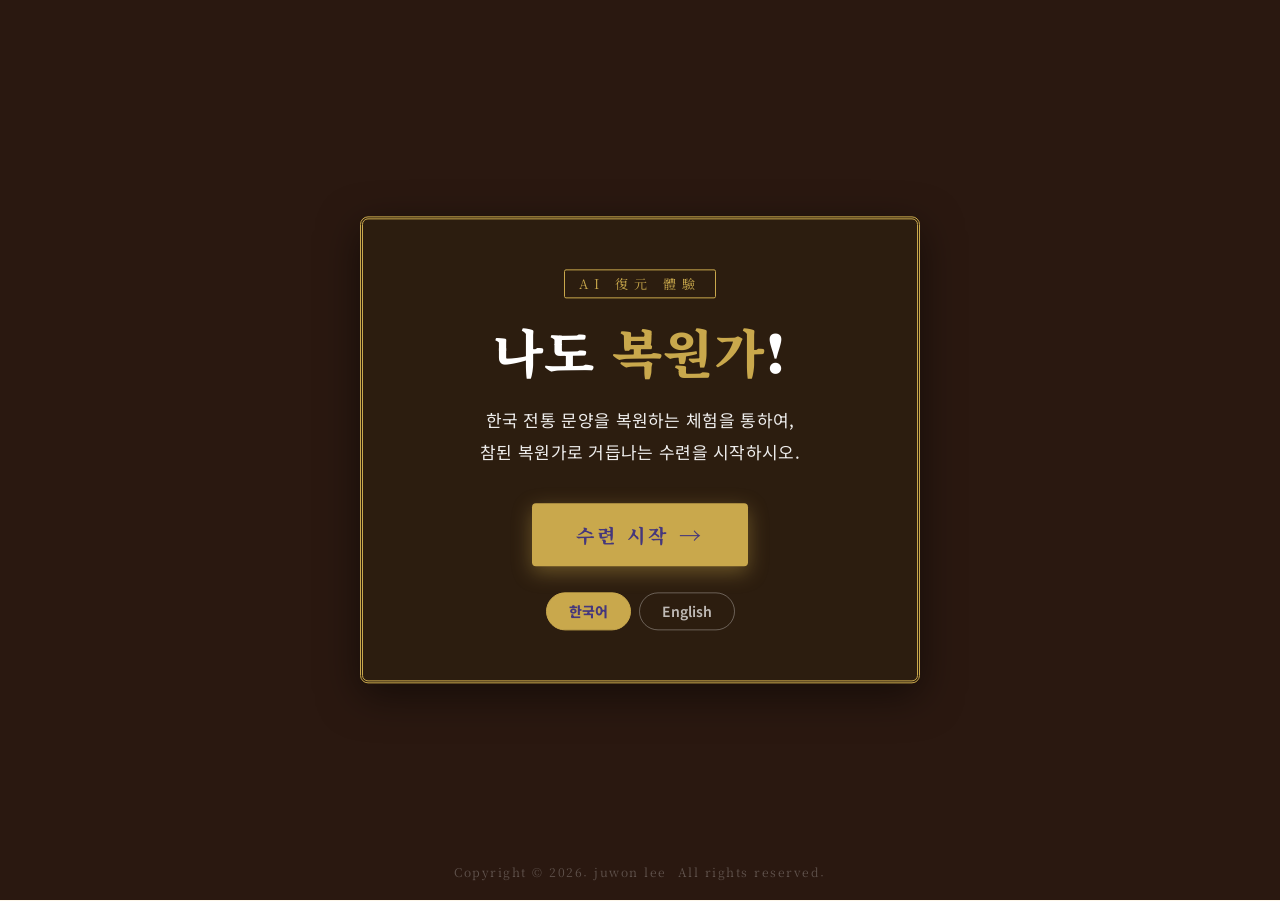
==== index.html @ 7be949ca "Optimize images and preload to fix slow photo loading/transitions - Downscale + pngquant all level P" ====
<!DOCTYPE html>
<html lang="ko">
<head>
<meta charset="UTF-8">
<meta name="viewport" content="width=device-width, initial-scale=1.0">
<title>나도 복원가 | 서울로봇인공지능과학관</title>
<link href="https://fonts.googleapis.com/css2?family=Noto+Sans+KR:wght@400;500;700;900&family=Noto+Serif+KR:wght@400;600;700;900&display=swap" rel="stylesheet">
<link rel="stylesheet" as="style" crossorigin href="https://cdn.jsdelivr.net/gh/orioncactus/pretendard@v1.3.9/dist/web/static/pretendard.min.css">
<!-- Google Analytics -->
<script async src="https://www.googletagmanager.com/gtag/js?id=G-874XZ78ZEV"></script>
<script>
  window.dataLayer = window.dataLayer || [];
  function gtag(){dataLayer.push(arguments);}
  gtag('js', new Date());
  gtag('config', 'G-874XZ78ZEV');
</script>

<link rel="stylesheet" href="style.css?v=20260607b">
</head>
<body>

<!-- ====== GAME START SCREEN ====== -->
<div id="game-start-screen" class="game-start-screen">
  <!-- 오프닝 영상 (배경) -->
  <video class="start-video" id="start-video" playsinline muted preload="auto">
    <source src="opening.mp4" type="video/mp4">
    <source src="opening.mov" type='video/quicktime'>
    <!-- 영상 재생이 불가능한 환경의 대체 화면 -->
    <div style="position:absolute;inset:0;background:linear-gradient(180deg,#2A1810,#3D2818);"></div>
  </video>

  <!-- 저작권 표시 -->
  <div style="position:absolute; bottom:20px; left:0; right:0;
              text-align:center; z-index:10;
              color:rgba(255,255,255,0.25);
              font-family:'Noto Serif KR', serif;
              font-size:12px; letter-spacing:1.5px;">
    Copyright &copy; 2026. juwon lee &nbsp;All rights reserved.
  </div>
  
  <!-- 가운데 콘텐츠 -->
  <div class="start-content">
    <!-- ─── 첫 진입 모드: "수련 시작" 화면 ─── -->
    <div class="start-mode-block" id="start-mode-block">
      <div class="start-badge" id="start-badge">AI 復元 體驗</div>
      <h1 class="start-title">
        <span id="start-title-text">나도 <span style="color:var(--gold)">복원가</span>!</span>
      </h1>
      <p class="start-desc" id="start-desc">
        한국 전통 문양을 복원하는 체험을 통하여,<br>
        참된 복원가로 거듭나는 수련을 시작하시오.
      </p>

      <button class="start-btn" id="start-btn" onclick="startGame()">
        <span id="start-btn-text">수련 시작</span>
        <span class="start-btn-arrow">&rarr;</span>
      </button>

      <div class="start-lang">
        <button class="start-lang-btn active" id="start-lang-ko" onclick="setStartLang('ko')">한국어</button>
        <button class="start-lang-btn" id="start-lang-en" onclick="setStartLang('en')">English</button>
      </div>
    </div>

    <!-- ─── 레벨 인트로 모드: "LEVEL X 설명" 화면 ─── -->
    <div class="intro-mode-block" id="intro-mode-block" style="display:none;">
      <div class="start-badge" id="intro-badge">LEVEL 1</div>
      <h1 class="start-title" id="intro-title-text">一段<br>
        <span style="font-size:28px;font-weight:600;letter-spacing:1px;">순서 패턴 익히기</span>
      </h1>
      <p class="start-desc" id="intro-desc-text">
        전통 문양이 반복되는 순서를 살피시오.<br>
        빈칸에 들어갈 문양을 맞추어보시오.
      </p>
    </div>
  </div>
</div>

<!-- ======= HEADER ======= -->
<header class="site-header">
  <div class="logo" style="cursor:pointer" onclick="location.reload()">
    <img class="museum-logo-img" src="seoulraim_logo.png" alt="서울로봇인공지능과학관">
    <span data-ko="서울로봇인공지능과학관" data-en="Seoul Robot &amp; AI Science Museum">서울로봇인공지능과학관</span>
  </div>
  <div class="lang-toggle">
    <button class="lang-btn active" onclick="setLang('ko')">한국어</button>
    <button class="lang-btn" onclick="setLang('en')">English</button>
  </div>
</header>

<!-- ======= MAIN ======= -->
<main class="main-content">

<!-- ===== LEVEL 1 ===== -->
<div class="section-card" id="level1-card">
  <div class="section-title-row">
    <div class="section-title">
      <span class="level-badge">LEVEL 1</span>
      <span data-ko="패턴 찾기" data-en="Find the Pattern">패턴 찾기</span>
    </div>
    <div class="score-display" id="score-1">1 / 5</div>
  </div>
  <p class="section-subtitle" data-ko="다음에 올 전통 문양이 무엇이오? 문양의 순서를 잘 살펴보시오." data-en="Guess the next traditional pattern. Look carefully at the order of the patterns!">
    다음에 올 전통 문양이 무엇이오? 문양의 순서를 잘 살펴보시오.
  </p>
  <div id="l1-quiz-container"></div>
  <div class="quiz-nav" id="l1-nav" style="display:none;"></div>
  <div class="feedback-bubble" id="l1-feedback"></div>
  <div style="text-align:center; position:sticky; bottom:0; background:white; z-index:50; padding:8px 0;">
    <button class="next-btn" id="l1-next-btn" onclick="nextL1Quiz()">
      <span data-ko="다음 문제로 가시오" data-en="Next Question">다음 문제로 가시오</span> &rarr;
    </button>
    <button class="next-btn green-btn" id="l1-finish-btn" style="display:none" onclick="finishLevel1()">
      <span data-ko="다음 미션으로 가시오" data-en="Next Mission">다음 미션으로 가시오</span> &rarr;
    </button>
  </div>
</div>
<!-- ===== LEVEL 1.5 — 띠 패턴 찾기 ===== -->
<div class="section-card hidden-section" id="band-card">
  <div class="section-title-row">
  <div class="section-title">
    <span class="level-badge">LEVEL 1</span>
    <span data-ko="패턴 찾기" data-en="Find the Pattern">패턴 찾기</span>
  </div>
  <div class="score-display" id="score-band">1 / 2</div>
</div>
  <p class="section-subtitle" style="margin-top:6px" data-ko="끊어진 띠의 빈칸에 들어갈 무늬를 고르시오." data-en="Choose the pattern that fits the missing space in the band!">
    끊어진 띠의 빈칸에 들어갈 무늬를 고르시오.
  </p>
  <div class="band-progress" id="band-progress">문제 1 / 2</div>
  <div class="band-question-area">
    <div class="band-question-row">
      <img class="band-half" id="band-left" src="" alt="">
      <div class="band-blank" id="band-blank">?</div>
      <img class="band-half" id="band-right" src="" alt="">
    </div>
  </div>
  <div class="band-options" id="band-options"></div>
  <div class="feedback-bubble" id="band-feedback"></div>
  <div style="text-align:center; position:sticky; bottom:0; background:white; z-index:50; padding:6px 0;">
    <button class="next-btn green-btn" id="band-finish-btn" style="display:none" onclick="finishBand()">
      <span data-ko="다음 미션으로" data-en="Next Mission">다음 미션으로</span> &rarr;
    </button>
  </div>
</div>
<!-- ===== LEVEL 2 ===== -->
<div class="section-card hidden-section" id="level2-card">
  <div class="section-title-row">
    <div class="section-title">
      <span class="level-badge">LEVEL 2</span>
      <span data-ko="대칭 활용" data-en="Use Symmetry">대칭 활용</span>
    </div>
    <div class="score-display" id="score-2">0 / 5</div>
  </div>
  <p class="section-subtitle" data-ko="왼쪽 문양을 살펴, 오른쪽에 들어갈 문양을 고르시오. 대칭을 이루도록 생각해보시오." data-en="Look at the left pattern and choose what comes on the right. Think about symmetry!">
    왼쪽 문양을 살펴, 오른쪽에 들어갈 문양을 고르시오. 대칭을 이루도록 생각해보시오.
  </p>
  <div id="l2-quiz-container"></div>
  <div class="quiz-nav" id="l2-nav" style="display:none;"></div>
  <div class="feedback-bubble" id="l2-feedback" style="margin-bottom:16px;"></div>
  <div style="text-align:center; position:sticky; bottom:0; background:white; z-index:50; padding:8px 0;">
    <button class="next-btn" id="l2-next-btn" onclick="nextL2Quiz()">
      <span data-ko="다음 문제" data-en="Next Question">다음 문제</span> &rarr;
    </button>
    <button class="next-btn green-btn" id="l2-finish-btn" style="display:none" onclick="finishLevel2()">
      <span data-ko="레벨 3으로 이동" data-en="Go to Level 3">레벨 3으로 이동</span> &rarr;
    </button>
  </div>
</div>

<!-- ===== LEVEL 3 ===== -->
<div class="section-card hidden-section" id="level3-card">
  <div class="section-title-row">
    <div class="section-title">
      <span class="level-badge">LEVEL 3</span>
      <span data-ko="색깔 추론" data-en="Color Reasoning">색깔 추론</span>
    </div>
    <div class="score-display" id="score-danch">1 / 3</div>
  </div>
  <p class="section-subtitle" style="margin-top:6px" data-ko="단청의 색 규칙을 헤아려, 빈 꽃잎에 들어갈 색을 고르시오. 별표(★) 꽃잎은 예시오." data-en="Find the color pattern and choose the right color for each empty petal. Petals marked with ★ are examples.">
    단청의 색 규칙을 헤아려, 빈 꽃잎에 들어갈 색을 고르시오. 별표(★) 꽃잎은 예시오.
  </p>
  <div class="dancheong-container" id="dancheong-area">
    <div class="danch-pattern-row" id="danch-legend"></div>
    <div class="dancheong-svg-wrapper">
      <svg id="dancheong-svg" viewBox="0 0 400 400" xmlns="http://www.w3.org/2000/svg"></svg>
    </div>

    <!-- 객관식 질문 영역 -->
    <p class="section-subtitle" id="danch-question-label" style="text-align:center;margin:14px 0 8px;font-weight:700;font-size:16px;">
      <span data-ko="1번 꽃잎에 들어갈 색은 무엇이오?" data-en="What color goes in petal 1?">1번 꽃잎에 들어갈 색은 무엇이오?</span>
    </p>

    <!-- 객관식 선택지 (삼태극과 동일한 스타일) -->
    <div class="taegeuk-color-options" id="danch-options"></div>

    <div class="feedback-bubble" id="danch-feedback" style="margin:10px 14px 0;"></div>
  </div>
  <div style="text-align:center">
    <button class="next-btn green-btn" id="l3-finish-btn" style="display:none" onclick="finishLevel3()">
     <span data-ko="완성! 다음 미션으로 이동" data-en="Done! Next Mission">완성! 다음 미션으로 이동</span> &rarr;
    </button>
  </div>
</div>
<!-- ===== LEVEL 4 — 삼태극 색 맞추기 ===== -->
<div class="section-card hidden-section" id="taegeuk-card">
  <div class="section-title-row">
    <div class="section-title">
      <span class="level-badge">LEVEL 3</span>
      <span data-ko="색깔 추론" data-en="Color Reasoning">색깔 추론</span>
    </div>
    <div class="score-display" id="score-taegeuk">1 / 3</div>
  </div>
  <p class="section-subtitle" style="margin-top:6px" data-ko="삼태극의 색을 순서대로 맞추시오." data-en="Guess the colors of the Sam-Taegeuk in order!">
    삼태극의 색을 순서대로 맞추시오.
  </p>
  <div class="dancheong-container">
    <div class="dancheong-svg-wrapper" style="position:relative;max-width:400px;margin:0 auto;">
     <img id="taegeuk-img" src="taegeuk/taegeuk_1.png" style="width:100%;display:block;">
     <!-- 번호 배지가 들어갈 자리 (JS가 동적으로 채움) -->
     <div id="taegeuk-num-badge"
          style="position:absolute;display:none;width:34px;height:34px;border-radius:8px;
                 background:#8B1A1A;color:white;font-size:20px;font-weight:900;
                 display:flex;align-items:center;justify-content:center;
                 font-family:'Noto Sans KR',sans-serif;
                 box-shadow:0 2px 8px rgba(0,0,0,0.3);
                 border:2.5px solid white;
                 transform:translate(-50%,-50%);
                 pointer-events:none;
                 z-index:5;">1</div>
    </div>
    <p class="section-subtitle" id="taegeuk-step-label" style="text-align:center;margin:14px 0 8px;font-weight:600">
      지금 칠하여야 할 색을 고르시오.
    </p>
    <div class="taegeuk-color-options" id="taegeuk-options"></div>
  </div>
  <div class="feedback-bubble" id="taegeuk-feedback" style="margin:10px 14px 0;"></div>
  <div style="text-align:center">
    <button class="next-btn green-btn" id="taegeuk-finish-btn" style="display:none" onclick="finishTaegeuk()">
      <span data-ko="완성! 다음으로 이동" data-en="Done! Next">완성! 다음으로 이동</span> &rarr;
    </button>
  </div>
</div>
<!-- ===== LEVEL 5 — 민화 벽지 패턴 찾기 ===== -->
<div class="section-card hidden-section" id="level5-card">
  <div class="section-title-row">
    <div class="section-title">
      <span class="level-badge">LEVEL 3</span>
      <span data-ko="색깔 추론" data-en="Color Reasoning">색깔 추론</span>
    </div>
    <div class="score-display" id="score-l5">1 / 3</div>
  </div>
  <p class="section-subtitle" style="margin-top:6px" data-ko="네모 안에 들어갈 알맞은 문양을 고르시오." data-en="Choose the right pattern for the empty square.">
    네모 안에 들어갈 알맞은 문양을 고르시오.
  </p>
  <p class="section-subtitle" id="l5-progress" style="text-align:center;font-weight:700;margin-bottom:8px;"></p>

  <div style="position:relative; max-width:560px; margin:0 auto;">
    <img id="l5-wallpaper" src="minhwa/wallpaper.png" style="width:100%;display:block;border-radius:12px;transition:opacity 0.3s ease;">
    <!-- 번호 배지가 JS로 들어감 -->
    <div id="l5-num-badges" style="position:absolute; top:0; left:0; width:100%; height:100%; pointer-events:none;"></div>
  </div>

  <p class="section-subtitle" id="l5-question-label" style="text-align:center;margin:14px 0 8px;font-weight:700;font-size:16px;"></p>

  <div class="taegeuk-color-options" id="l5-options" style="display:flex;justify-content:center;gap:12px;flex-wrap:wrap;"></div>

  <div class="feedback-bubble" id="l5-feedback" style="margin:10px 14px 0;"></div>

  <div style="text-align:center; position:sticky; bottom:0; background:white; z-index:50; padding:6px 0;">
    <button class="next-btn green-btn" id="l5-finish-btn" style="display:none" onclick="finishLevel5()">
      <span data-ko="완성! 결과 확인하기" data-en="Done! See Result">완성! 결과 확인하기</span> &rarr;
    </button>
  </div>
</div>

<!-- ===== 최종 점수 로딩 오버레이 ===== -->
<div class="score-loading-overlay" id="score-loading-overlay">
  <img class="score-loading-image" id="score-loading-img" src="loading/loading_1.png" alt="loading">
  <div class="score-loading-text">
    <span data-ko="그대의 복원 점수를 헤아리고 있사오니,<br>잠시만 기다려주시오..." 
          data-en="Thy restoration score is being tallied,<br>pray wait a moment...">
      그대의 복원 점수를 헤아리고 있사오니,<br>잠시만 기다려주시오...
    </span>
  </div>
</div>

<!-- ===== CELEBRATION ===== -->
<div class="section-card hidden-section" id="celebration-card">
  <div class="scroll-wrapper">
    <!-- 축하 파티클 영역 -->
    <div class="confetti-area" id="confetti-area"></div>
    <!-- 두루마리 SVG -->
    <svg class="hanji-scroll" viewBox="0 0 400 600" xmlns="http://www.w3.org/2000/svg" preserveAspectRatio="xMidYMid meet">
      <!-- 상단 봉(롤) -->
      <ellipse cx="200" cy="30" rx="180" ry="14" fill="#E8DCC0" stroke="#8B6F47" stroke-width="1.5"/>
      <rect x="20" y="28" width="360" height="14" fill="#F5EDD8" stroke="#8B6F47" stroke-width="1"/>
      <ellipse cx="20" cy="35" rx="8" ry="14" fill="#A0826D" stroke="#5C3D1C" stroke-width="1.5"/>
      <ellipse cx="380" cy="35" rx="8" ry="14" fill="#A0826D" stroke="#5C3D1C" stroke-width="1.5"/>

      <!-- 본문 한지 -->
      <rect x="40" y="42" width="320" height="516" fill="#FBF6E9" stroke="#C9B591" stroke-width="1"/>
      <!-- 좌우 띠지 -->
      <rect x="40" y="42" width="20" height="516" fill="#D4B886" opacity="0.6"/>
      <rect x="340" y="42" width="20" height="516" fill="#D4B886" opacity="0.6"/>

      <!-- 하단 봉(롤) -->
      <rect x="20" y="558" width="360" height="14" fill="#F5EDD8" stroke="#8B6F47" stroke-width="1"/>
      <ellipse cx="200" cy="572" rx="180" ry="14" fill="#E8DCC0" stroke="#8B6F47" stroke-width="1.5"/>
      <ellipse cx="20" cy="565" rx="8" ry="14" fill="#A0826D" stroke="#5C3D1C" stroke-width="1.5"/>
      <ellipse cx="380" cy="565" rx="8" ry="14" fill="#A0826D" stroke="#5C3D1C" stroke-width="1.5"/>
    </svg>

    <!-- 두루마리 위에 얹는 텍스트 -->
    <div class="scroll-text" id="scroll-text">
      <div class="brush-title" id="celeb-title">復 元 完 了</div>
      <div class="brush-divider">⁕</div>
      <div class="brush-rank" id="celeb-rank">복원 명장</div>
      <div class="brush-score" id="celeb-score">점수: 0 / 0</div>
      <div class="brush-message" id="celeb-message">메시지</div>
      <div class="brush-footer">— 서울로봇인공지능과학관 —</div>
    </div>
  </div>
</div>

</main>

<script src="script.js?v=20260610b"></script>
</body>
</html>
---- style.css ----
:root {
  --primary: #614c99;
  --primary-light: #6650be;
  --primary-dark: #45377c;
  --gold: #C9A84C;
  --gold-light: #F0D080;
  --gold-dark: #8B6914;
  --teal: #1A5C6B;
  --teal-light: #2A8FA6;
  --bg-warm: #FDF6E9;
  --bg-paper: #F5EDD8;
  --text-dark: #2C1810;
  --text-medium: #5C3D2E;
  --text-light: #9B7B6A;
  --border-warm: #D4B896;
  --success: #2E6B30;
  --blue-danch: #2B4A8C;
  --red-danch: #B83232;
  --green-danch: #2A6B3A;
  --yellow-danch: #C9960A;
  --white-danch: #F5F0E0;
}
* { margin:0; padding:0; box-sizing:border-box; }
body {
  font-family:'Noto Sans KR', sans-serif;
  background:var(--bg-warm);
  color:var(--text-dark);
  min-height:100vh;
  overflow-x:hidden;
}

/* ─── SITE HEADER ─── */
.site-header {
  background:var(--primary-dark);
  color:white;
  padding:12px 28px;
  display:flex;
  align-items:center;
  justify-content:space-between;
  position:sticky;
  top:0;
  z-index:200;
  border-bottom:3px solid var(--gold);
}
.site-header .logo {
  font-family:'Pretendard', 'Noto Sans KR', sans-serif;
  font-size:18px;
  font-weight:700;
  display:flex;
  align-items:center;
  gap:12px;
  letter-spacing:-0.3px;
}
.museum-logo-img {
  height:74px;
  width:auto;
  flex-shrink:0;
  display:block;
  object-fit:contain;
}
.lang-toggle { display:flex; gap:6px; }
.lang-btn {
  background:transparent;
  border:1.5px solid rgba(255,255,255,0.35);
  color:white;
  padding:5px 16px;
  border-radius:20px;
  font-size:16px;
  cursor:pointer;
  font-family:'Noto Sans KR',sans-serif;
  transition:all .2s;
}
.lang-btn.active {
  background:var(--gold);
  border-color:var(--gold);
  color:var(--primary-dark);
  font-weight:700;
}




/* ─── MAIN ─── */
.main-content {
  max-width:1180px;
  margin:0 auto;
  padding:0 20px 80px;
}

/* ─── SECTION CARD ─── */
.section-card {
  background:white;
  border-radius:20px;
  border:1.5px solid var(--border-warm);
  padding:32px 36px;
  margin-bottom:24px;
  position:relative;
  overflow:hidden;
}
.section-card::before {
  content:'';
  position:absolute;
  top:0; left:0; right:0;
  height:4px;
  background:linear-gradient(90deg, var(--primary), var(--gold), var(--teal));
}
.hidden-section { display:none !important; }

.section-title-row {
  display:flex;
  align-items:center;
  gap:12px;
  margin-bottom:6px;
  flex-wrap:wrap;
}
.section-title {
  font-family:'Noto Serif KR',serif;
  font-size:24px;
  font-weight:700;
  color:var(--primary-dark);
  display:flex;
  align-items:center;
  gap:10px;
}
.level-badge {
  background:var(--primary);
  color:white;
  font-size:13px;
  font-weight:700;
  padding:3px 10px;
  border-radius:10px;
  letter-spacing:1px;
  font-family:'Noto Sans KR',sans-serif;
}
.section-subtitle {
  font-size:16px;
  color:var(--text-light);
  margin-bottom:22px;
  line-height:1.7;
}
.score-display {
  font-size:16px;
  font-weight:700;
  color:var(--gold-dark);
  background:rgba(201,168,76,.1);
  border:1px solid rgba(201,168,76,.3);
  border-radius:20px;
  padding:5px 14px;
  margin-left:auto;
}

/* ─── PATTERN QUIZ (LEVEL 1) ─── */
.pattern-display {
  background:var(--bg-paper);
  border-radius:14px;
  border:1.5px solid var(--border-warm);
  padding:22px;
  text-align:center;
  margin-bottom:22px;
}
.pattern-sequence {
  display:flex;
  align-items:center;
  justify-content:center;
  gap:10px;
  flex-wrap:wrap;
  margin-bottom:10px;
}
.pattern-item {
  display:flex;
  flex-direction:column;
  align-items:center;
  gap:6px;
}
.pattern-cell {
  width:90px; height:90px;
  border-radius:12px;
  background:white;
  border:1.5px solid var(--border-warm);
  display:flex;
  align-items:center;
  justify-content:center;
  box-shadow:0 2px 8px rgba(0,0,0,.05);
}
.pattern-cell svg { width:84px; height:84px; }
.pattern-name {
  font-size:14px;
  color:var(--text-light);
  font-weight:600;
  letter-spacing:.3px;
}
.pattern-arrow {
  font-size:21px;
  color:var(--gold-dark);
  font-weight:700;
  margin-top:-6px;
}
.pattern-question {
  width:90px; height:90px;
  border-radius:12px;
  background:var(--primary);
  border:2.5px dashed var(--gold);
  display:flex;
  align-items:center;
  justify-content:center;
  animation:pulse-border 2s infinite;
}
.pattern-question svg { opacity:.5; width:36px; height:36px; }
@keyframes pulse-border {
  0%,100% { box-shadow:0 0 0 0 rgba(201,168,76,.4); }
  50% { box-shadow:0 0 0 6px rgba(201,168,76,0); }
}

/* ─── QUIZ OPTIONS ─── */
.quiz-options {
  display:grid;
  grid-template-columns:1fr 1fr;
  gap:10px;
  margin-bottom:0;
  position: relative;
  z-index: 10;
}
.quiz-option {
  background:var(--bg-paper);
  border:2px solid var(--border-warm);
  border-radius:14px;
  padding:14px 16px;
  cursor:pointer;
  position: relative;
  z-index: 10;
  transition:all .18s;
  display:flex;
  align-items:center;
  gap:12px;
  font-size:17px;
  font-weight:600;
  color:var(--text-dark);
  text-align:left;
}
.quiz-option:hover {
  border-color:var(--primary);
  background:rgba(139,26,26,.04);
  transform:translateY(-1px);
}
.quiz-option.correct {
  border-color:var(--success);
  background:rgba(46,107,48,.08);
  color:var(--success);
  pointer-events:none;
}
.quiz-option.wrong {
  border-color:#c0392b;
  background:rgba(192,57,43,.06);
  color:#c0392b;
  pointer-events:none;
}
.quiz-option .opt-cell {
  width:48px; height:48px;
  border-radius:10px;
  background:white;
  border:1.5px solid var(--border-warm);
  display:flex; align-items:center; justify-content:center;
  flex-shrink:0;
}
.quiz-option .opt-cell svg { width:34px; height:34px; }
.opt-letter {
  width:26px; height:26px;
  border-radius:50%;
  background:var(--primary);
  color:white;
  font-size:15px;
  font-weight:700;
  display:flex; align-items:center; justify-content:center;
  flex-shrink:0;
}

/* 미션 카드를 같은 위치에서 교체 */
html { scroll-behavior:auto; }

/* ─── FEEDBACK ─── */
.feedback-bubble {
  display:none;
  border-radius:12px;
  padding:12px 16px;
  font-size:16px;
  font-weight:500;
  margin-top:4px;
  line-height:1.65;
}
.feedback-bubble.show { display:block; }
.feedback-bubble.correct {
  background:rgba(46,107,48,.09);
  color:var(--success);
  border:1.5px solid rgba(46,107,48,.25);
}
.feedback-bubble.wrong {
  background:rgba(192,57,43,.07);
  color:#a93226;
  border:1.5px solid rgba(192,57,43,.2);
}

/* ─── QUIZ NAV DOTS ─── */
.quiz-nav {
  display:flex;
  align-items:center;
  justify-content:center;
  gap:10px;
  margin-top:10px;
}
.quiz-dot {
  width:9px; height:9px;
  border-radius:50%;
  background:var(--border-warm);
  transition:all .3s;
}
.quiz-dot.active { background:var(--primary); transform:scale(1.35); }
.quiz-dot.done { background:var(--gold); }

/* ─── BUTTONS ─── */
.next-btn {
  display:none;
  background:var(--primary);
  color:white;
  border:none;
  padding:11px 30px;
  border-radius:22px;
  font-size:17px;
  font-weight:700;
  cursor:pointer;
  margin:14px auto 0;
  transition:all .2s;
  font-family:'Noto Sans KR',sans-serif;
  align-items:center;
  gap:6px;
}
.next-btn.show { display:flex; }
.next-btn:hover { background:var(--primary-light); transform:translateY(-1px); }
.next-btn.green-btn { background:var(--success); }
.next-btn.green-btn:hover { background:#3a8040; }

/* ─── LEVEL 2 SYMMETRY ─── */
.sym-cell {
  width:100%;
  aspect-ratio:1;
  border-radius:6px;
  display:flex;
  align-items:center;
  justify-content:center;
  background:white;
  border:1.5px solid var(--primary-dark);
  position:relative;
}
.sym-cell svg { width:80%; height:80%; }
.sym-cell img { width:200%; height:200%; object-fit:contain; display:block; margin:auto; }
.sym-cell.mystery {
  background:var(--primary);
  border:2px dashed var(--gold);
  animation:pulse-border 2s infinite;
  cursor:pointer;
}
.sym-cell.mystery .q-mark {
  font-size:21px;
  color:white;
  font-weight:900;
  font-family:'Pretendard','Noto Sans KR',sans-serif;
}
.sym-cell.mystery.active-target {
  background:var(--gold-dark);
  border-color:var(--primary);
  box-shadow:0 0 0 3px rgba(139,26,26,.3);
}
.sym-cell.mystery .blank-num {
  position:absolute;
  top:-1px; right:-1px;
  background:var(--gold);
  color:var(--primary-dark);
  width:14px; height:14px;
  border-radius:50%;
  font-size:12px;
  font-weight:900;
  display:flex; align-items:center; justify-content:center;
  font-family:'Pretendard','Noto Sans KR',sans-serif;
}
.sym-cell.filled-correct {
  background:rgba(46,107,48,.12);
  border-color:var(--success);
}
.sym-cell.filled-correct svg { opacity:1; }

/* ─── LEVEL 3 DANCHEONG ─── */
.dancheong-container {
  background:var(--bg-paper);
  border-radius:14px;
  border:1.5px solid var(--border-warm);
  padding:24px;
  margin-bottom:20px;
}
.danch-pattern-row {
  display:flex;
  align-items:center;
  justify-content:center;
  gap:10px;
  margin-bottom:20px;
  flex-wrap:wrap;
}
.danch-pattern-item {
  display:flex;
  flex-direction:column;
  align-items:center;
  gap:6px;
}
.danch-pattern-swatch {
  width:40px; height:40px;
  border-radius:50%;
  border:2px solid rgba(0,0,0,.12);
}
.danch-pattern-label {
  font-size:14px;
  color:var(--text-medium);
  font-weight:600;
}
.danch-arrow {
  font-size:19px;
  color:var(--gold-dark);
  font-weight:700;
  margin-top:-8px;
}
.dancheong-svg-wrapper {
  display:flex;
  justify-content:center;
  margin-bottom:18px;
}
#dancheong-svg g {
  pointer-events: none;
}
#dancheong-svg g[onclick] {
  pointer-events: auto !important;
  cursor: pointer;
}
.dancheong-svg-wrapper svg {
  max-width:300px;
  width:100%;
}

/* ─── CELEBRATION ─── */
.confetti-area {
  position:absolute;
  top:0; left:0; right:0; bottom:0;
  pointer-events:none;
  overflow:visible;
  z-index:10;
}
.confetti-piece {
  position: absolute;
  width: 10px;
  height: 10px;
  opacity: 0;
  transform: translate(-50%, -50%);
}
.confetti-piece.burst {
  animation: confettiBurst 1.6s cubic-bezier(.18,.7,.3,1) forwards;
}
@keyframes confettiBurst {
  0%   { opacity: 0; transform: translate(-50%, -50%) scale(0.3) rotate(0deg); }
  15%  { opacity: 1; }
  100% {
    opacity: 0;
    transform:
      translate(calc(-50% + var(--dx)), calc(-50% + var(--dy)))
      scale(1) rotate(var(--rot));
  }
}

/* ─── LEVEL 4 — 삼태극 ─── */
#taegeuk-svg { max-width:400px; width:100%; }

.taegeuk-color-options {
  display:flex;
  gap:14px;
  justify-content:center;
  margin:14px 0 20px;
  flex-wrap:wrap;
}
.taegeuk-color-btn {
  width:56px; height:56px;
  border-radius:50%;
  border:2px solid rgba(0,0,0,.15);
  cursor:pointer;
  transition:all .2s;
}
.taegeuk-color-btn:hover { transform:scale(1.15); }
.taegeuk-color-btn.wrong {
  border-color:#c0392b;
  animation:shake .4s;
}

/* ─── 반응형 (태블릿: 768px ~ 1024px) ─── */
@media (min-width:768px) and (max-width:1024px) {
  .main-content { max-width:100%; padding:0 24px 60px; }
  .section-card { padding:28px 28px; }
  .sumaknew-workspace { grid-template-columns:1fr 1fr 1fr; gap:10px; }
  .hero { padding:40px 20px 24px; }
  .hero h1 { font-size:clamp(24px,4vw,38px); }
  .hero-desc { font-size:16px; }
  .progress-section { max-width:100%; padding:0 20px; }
  .section-title { font-size:20px; }
  .quiz-options { grid-template-columns:1fr 1fr; gap:10px; }
  .quiz-option { font-size:15px; padding:12px 14px; }
  .pattern-cell { width:76px; height:76px; }
  .pattern-cell svg { width:64px; height:64px; }
  .dancheong-svg-wrapper svg { max-width:260px; }
  .site-header { padding:10px 20px; }
  .site-header .logo { font-size:16px; gap:10px; }
  .museum-logo-img { height:57px; }
  .lang-btn { padding:5px 13px; font-size:14px; }
  .next-btn { font-size:15px; padding:10px 24px; }
}

/* ─── 반응형 (모바일: ~767px) ─── */
@media (max-width:767px) {
  .main-content { padding:0 14px 50px; }
  .section-card { padding:20px 18px; border-radius:14px; }
  .quiz-options { grid-template-columns:1fr; }
  .section-title { font-size:18px; }
  .section-subtitle { font-size:14px; }
  .quiz-option { font-size:15px; padding:12px 14px; }
  .quiz-option .opt-cell { width:40px; height:40px; }
  .pattern-cell { width:52px; height:52px; }
  .pattern-cell svg { width:34px; height:34px; }
  .dancheong-svg-wrapper svg { max-width:100%; }
  .site-header { padding:10px 16px; }
  .site-header .logo { font-size:14px; gap:8px; }
  .museum-logo-img { height:44px; }
  .lang-btn { padding:4px 11px; font-size:13px; }
  .next-btn { font-size:14px; padding:9px 20px; }
  .section-card::before { height:3px; }
}

/* ─── LEVEL 1.5 — 띠 패턴 ─── */
.band-progress {
  text-align:center;
  font-size:15px;
  font-weight:600;
  color:var(--text-medium);
  margin-bottom:14px;
}
.band-question-area {
  background:white;
  border:1.5px solid var(--border-warm);
  border-radius:12px;
  padding:20px;
  margin-bottom:20px;
  overflow:hidden;
}
.band-question-row {
  display:flex;
  align-items:center;
  justify-content:center;
  gap:0;
  width:100%;
}
.band-half {
  height:80px;
  width:auto;
  max-width:42%;
  object-fit:cover;
}
.band-blank {
  width:120px;
  height:80px;
  border:2.5px dashed var(--primary);
  border-radius:6px;
  display:flex;
  align-items:center;
  justify-content:center;
  font-size:32px;
  font-weight:900;
  color:var(--primary);
  background:rgba(139,26,26,.04);
  flex-shrink:0;
}
.band-options {
  display:grid;
  grid-template-columns:repeat(5, 1fr);
  gap:10px;
  margin-bottom:18px;
  position: relative;
  z-index: 10;
}
.band-option {
  background:white;
  border:2px solid var(--border-warm);
  border-radius:10px;
  padding:10px;
  cursor:pointer;
  transition:all .2s;
  position:relative;
  z-index: 1;
  -webkit-tap-highlight-color: rgba(0,0,0,0.1);
  touch-action: manipulation;
  user-select: none;
}
.band-option:hover {
  border-color:var(--primary);
  transform:translateY(-2px);
}
.band-option img {
  width:100%;
  height:60px;
  object-fit:cover;
  display:block;
  border-radius:4px;
  pointer-events: none;
}
.band-option-num {
  position:absolute;
  top:4px; left:6px;
  font-size:13px;
  font-weight:700;
  color:var(--text-medium);
  pointer-events: none;
}
.band-option.correct {
  border-color:var(--success);
  background:rgba(46,107,48,.08);
  pointer-events:none;
}
.band-option.wrong {
  border-color:#c0392b;
  animation:shake .4s;
}
@media (max-width:767px) {
  .band-options { grid-template-columns:repeat(2, 1fr); gap:14px; }
  .band-option { padding:14px; min-height: 90px; }
  .band-blank { width:80px; height:60px; font-size:24px; }
  .band-half { height:60px; }
}


/* ─── 800×1340 세로 태블릿 고정 최적화 ─── */
html, body {
  height: 100vh;
  overflow: hidden;
}

/* 헤더 */
.site-header {
  padding: 10px 24px !important;
}
.museum-logo-img { height: 70px !important; }

/* 메인 영역 - 헤더 제외 전체 높이 사용 */
.main-content {
  padding: 14px 16px !important;
  max-width: 100% !important;
  height: calc(100vh - 92px);
  overflow: hidden;
}

/* ─── 카드 공통 ─── */
.section-card {
  padding: 18px 22px !important;
  margin-bottom: 0 !important;
  height: 100%;
  overflow: hidden;
  flex-direction: column;
  justify-content: flex-start !important;
  position: relative;
}
.section-card:not(.hidden-section) {
  display: flex;
}
.section-card > .score-display {
  position: absolute;
  top: 18px;
  right: 22px;
}
.section-title { font-size: 22px !important; }
.section-subtitle {
  font-size: 14px !important;
  margin-bottom: 12px !important;
  line-height: 1.5 !important;
}
.level-badge { font-size: 12px !important; padding: 3px 10px !important; }
.score-display { font-size: 14px !important; padding: 4px 12px !important; }

/* ─── LEVEL 1: 순서 패턴 ─── */
#level1-card {
  justify-content: flex-start !important;
  overflow-y: auto !important;
}
.pattern-sequence-wrapper, #l1-quiz-area {
  flex-shrink: 0;
}
.pattern-sequence {
  gap: 10px !important;
  padding: 20px !important;
}
.pattern-cell, .pattern-question {
  width: 78px !important;
  height: 78px !important;
}
.pattern-cell {
  padding: 6px !important;
  box-sizing: border-box;
}
.pattern-cell svg, .pattern-cell img {
  width: 100% !important;
  height: 100% !important;
  object-fit: contain;
}
.pattern-name { font-size: 14px !important; }
.pattern-arrow { font-size: 24px !important; }

/* 선지: 4개 카드 가로 나열, 카드 안은 세로로 (번호+아이콘+이름) */
.quiz-options {
  display: flex !important;
  grid-template-columns: none !important;
  justify-content: center !important;
  gap: 12px !important;
  margin-top: 14px !important;
  flex-wrap: nowrap !important;
}
.quiz-option {
  flex: 1 1 0 !important;
  max-width: 170px !important;
  min-height: 140px !important;
  padding: 12px 10px !important;
  font-size: 14px !important;
  gap: 6px !important;
  display: flex !important;
  flex-direction: column !important;
  align-items: center !important;
  justify-content: center !important;
  position: relative !important;
}
/* 번호 배지: 좌상단으로 이동 */
.opt-letter {
  position: absolute !important;
  top: 8px !important;
  left: 8px !important;
  width: 26px !important;
  height: 26px !important;
  font-size: 13px !important;
  flex: 0 0 26px !important;
  z-index: 2 !important;
}
/* 아이콘 150% 확대 */
.opt-cell {
  width: 100px !important;
  height: 100px !important;
  flex: 0 0 100px !important;
}
.opt-cell svg, .opt-cell img {
  width: 96px !important;
  height: 96px !important;
}
/* 이름 라벨 */
.quiz-option > div:last-child:not(.opt-letter):not(.opt-cell) {
  display: block !important;
  font-size: 15px !important;
  font-weight: 700 !important;
  text-align: center !important;
}

.feedback-bubble {
  padding: 8px 14px !important;
  font-size: 14px !important;
  margin-top: 10px !important;
  min-height: 0 !important;
}
.quiz-nav { margin: 4px 0 !important; }
.quiz-dot { width: 9px !important; height: 9px !important; }
.next-btn {
  padding: 10px 26px !important;
  font-size: 14px !important;
  margin-top: 2px !important;
}

/* ─── LEVEL 2: 대칭 패턴 ─── */
#l2-quiz-container {
  flex: 0 0 auto !important;
  display: flex;
  flex-direction: column;
  overflow: hidden;
  min-height: 0;
}
#l2-options-area {
  flex: 0 0 auto !important;
  min-height: 0 !important;
}
#l2-quiz-container > div[style*="grid-template-columns:1fr auto 1fr"] {
  flex: 0 0 auto !important;
  min-height: 0;
  max-height: 380px;
  padding: 10px !important;
  margin-bottom: 10px !important;
  gap: 8px !important;
  align-items: center !important;
  position: relative;
  z-index: 10;
}
/* '대칭' 가운데 정렬 강화 */
#l2-quiz-container > div[style*="grid-template-columns:1fr auto 1fr"] > div:nth-child(2) {
  align-self: center !important;
  display: flex !important;
  flex-direction: column !important;
  align-items: center !important;
  justify-content: center !important;
  text-align: center !important;
}
/* 왼쪽/오른쪽 격자는 정사각형 유지 (격자 모양 일그러뜨리지 않음) */
#l2-quiz-container > div[style*="grid-template-columns:1fr auto 1fr"] > div:nth-child(1),
#l2-quiz-container > div[style*="grid-template-columns:1fr auto 1fr"] > div:nth-child(3) {
  aspect-ratio: 1 !important;
  max-width: none !important;
  max-height: 100% !important;
  margin: 0 auto !important;
  display: flex !important;
  flex-direction: column !important;
  overflow: hidden !important;
}

/* 격자 본체 */
#l2-quiz-container > div[style*="grid-template-columns:1fr auto 1fr"] > div > div[style*="display:grid"] {
  flex: 1 !important;
  min-height: 0 !important;
  gap: 4px !important;
  padding: 6px !important;
}

/* 레벨 2 전용: 선지 작게 */
#level2-card .quiz-option {
  min-height: 100px !important;
  padding: 10px 8px !important;
  max-width: 130px !important;
}
#level2-card .opt-cell {
  width: 64px !important;
  height: 64px !important;
  flex: 0 0 64px !important;
}
#level2-card .opt-cell svg, #level2-card .opt-cell img {
  width: 58px !important;
  height: 58px !important;
}
#level2-card .quiz-option > div:last-child:not(.opt-letter):not(.opt-cell) {
  font-size: 13px !important;
}
/* 레벨 2 격자 셀 그림 키우기 */
#level2-card .sym-cell div svg, #level2-card .sym-cell div img {
  max-width: 100% !important;
  max-height: 100% !important;
}
.sym-cell {
  aspect-ratio: 1 !important;
  min-width: 0 !important;
  min-height: 0 !important;
  padding: 2px !important;
  max-width: none !important;
  max-height: none !important;
  width: 100% !important;
  height: 100% !important;
}
.sym-cell div {
  width: 100% !important;
  height: 100% !important;
  display: flex !important;
  align-items: center !important;
  justify-content: center !important;
}
.sym-cell div svg, .sym-cell div img {
  max-width: 100% !important;
  max-height: 100% !important;
  width: auto !important;
  height: auto !important;
}
#l2-quiz-container div[style*="background:var(--primary-dark)"] {
  padding: 5px !important;
  font-size: 12px !important;
}

/* ─── LEVEL 3: 단청 색칠 ─── */
#level3-card .section-subtitle {
  display: block !important;
  font-size: 13px !important;
  margin-bottom: 6px !important;
  position: relative;
  z-index: 10;
}
#danch-legend { display: none !important; }
.dancheong-svg-wrapper {
  margin-top: 0 !important;
  width: 100% !important;
  max-width: 380px !important;
  margin-left: auto !important;
  margin-right: auto !important;
  display: block !important;
}
#dancheong-svg {
  width: 100% !important;
  height: auto !important;
  max-width: 320px !important;
  max-height: 320px !important;
  display: block !important;
  margin: 0 auto !important;
  pointer-events: auto !important;
}
#level3-card #dancheong-area {
  flex: 0 0 auto !important;
  display: flex !important;
  flex-direction: column !important;
  align-items: center !important;
  justify-content: flex-start !important;
  min-height: 0 !important;
  overflow: visible !important;
}
/* 단청 SVG 아래 패딩 제거 */
.danch-instruction {
  margin: 4px 0 !important;
}
.color-palette {
  margin: 6px 0 !important;
}
#danch-feedback {
  margin: 4px auto !important;
}
#level3-card {
  display: flex;         
  flex-direction: column; 
  justify-content: flex-start !important;
  overflow-y: auto !important;
  height: 100% !important;
}
#l3-finish-btn {
  flex-shrink: 0 !important;
  display: none;
  margin: 6px auto !important;
  position: sticky;  
  bottom: 16px;      
  z-index: 50;       
}

/* ─── LEVEL 4: 삼태극 ─── */
.dancheong-container {
  display: flex;
  flex-direction: column;
  align-items: center;
}
#taegeuk-img {
  max-width: 380px !important;
  width: 100% !important;
}
#taegeuk-card .dancheong-svg-wrapper {
  max-width: 280px !important;
}

/* ─── LEVEL 5: 민화 벽지 패턴 찾기 ─── */
#level5-card:not(.hidden-section) {
  justify-content: flex-start !important;
  overflow-y: auto !important;
  display: flex !important;
  flex-direction: column !important;
  height: 100% !important;
}
#l5-finish-btn {
  flex-shrink: 0 !important;
  display: none;
  margin: 6px auto !important;
}

/* ─── 최종 점수 로딩 오버레이 (레벨 5 → 두루마리 전환) ─── */
.score-loading-overlay {
  display: none;
  position: fixed;
  top: 0;
  left: 0;
  width: 100vw;
  height: 100vh;
  background: rgba(20, 15, 10, 0.92);
  z-index: 99999;
  align-items: center;
  justify-content: center;
  flex-direction: column;
  gap: 28px;
}
.score-loading-overlay.show {
  display: flex;
}
.score-loading-image {
  width: 270px;
  height: 270px;
  object-fit: contain;
  filter: drop-shadow(0 4px 20px rgba(212, 175, 55, 0.4));
}
.score-loading-text {
  color: #F5E6C8;
  font-family: 'Noto Serif KR', serif;
  font-size: 22px;
  font-weight: 600;
  text-align: center;
  line-height: 1.7;
  letter-spacing: 1px;
  padding: 0 20px;
  text-shadow: 0 2px 12px rgba(0,0,0,0.6);
}

/* ─── 두루마리 엔딩 ─── */
#celebration-card {
  padding: 4px !important;
}
.scroll-wrapper {
  position: relative;
  width: 100%;
  height: 100%;
  margin: 0 auto;
  display: flex;
  align-items: center;
  justify-content: center;
}
.hanji-scroll {
  width: auto;
  height: auto;
  max-width: 100%;
  max-height: 100%;
  display: block;
  filter: drop-shadow(0 6px 20px rgba(60,40,20,0.25));
}
/* ─── 두루마리 펼치기 애니메이션 ─── */
.scroll-wrapper {
  perspective: 1200px;
}
.hanji-scroll {
  transform-origin: center center;
}
/* 처음엔 위/아래에서 말려있는 상태 → 펼쳐짐 */
.hanji-scroll.unrolling {
  animation: scrollUnroll 1.8s cubic-bezier(.22,.9,.3,1.1) forwards;
}
@keyframes scrollUnroll {
  0%   { clip-path: inset(48% 0 48% 0); transform: scaleY(0.05); }
  30%  { clip-path: inset(40% 0 40% 0); transform: scaleY(0.2); }
  100% { clip-path: inset(0 0 0 0);     transform: scaleY(1); }
}
/* ─── 두루마리 텍스트 ─── */
.scroll-text {
  opacity: 0;
  transition: opacity 0.6s ease;
  position: absolute;
  top: 9%;
  left: 14%;
  right: 14%;
  bottom: 9%;
  text-align: center;
  display: flex;
  flex-direction: column;
  align-items: center;
  justify-content: space-evenly;
  color: #2A1810;
  font-family: 'Noto Serif KR', serif;
}
.scroll-text.show {
  opacity: 1;
}
.brush-title {
  font-size: 44px !important;
  font-weight: 900 !important;
  letter-spacing: 14px !important;
  color: #5C0E0E !important;
  line-height: 1.3 !important;
}
.brush-divider {
  font-size: 26px !important;
  color: #B8860B !important;
}
.brush-rank {
  font-size: 28px !important;
  font-weight: 800 !important;
  color: #2B4A8C !important;
  letter-spacing: 4px !important;
  line-height: 1.4 !important;
}
.brush-score {
  font-size: 17px !important;
  font-weight: 700 !important;
  color: #5C3D1C !important;
  padding: 6px 18px !important;
  border: 2px solid #8B6F47 !important;
  border-radius: 4px !important;
  background: rgba(255,255,255,0.4) !important;
}
.brush-message {
  font-size: 17px !important;
  line-height: 1.7 !important;
  color: #2A1810 !important;
  font-weight: 500 !important;
  letter-spacing: 1px !important;
  padding: 0 10px !important;
}
.brush-footer {
  font-size: 13px !important;
  color: #8B6F47 !important;
  letter-spacing: 3px !important;
  font-weight: 600 !important;
}


/* ─── 게임 시작 화면 ─── */
.game-start-screen {
  position: fixed;
  top: 0; left: 0; right: 0; bottom: 0;
  z-index: 2000;
  background: linear-gradient(180deg, #2A1810 0%, #3D2818 100%);
  overflow: hidden;
  transition: opacity 0.6s ease;
}
.game-start-screen.hide {
  opacity: 1;
  pointer-events: auto;
}

/* 오프닝 배경 영상 */
.start-video {
  position: absolute;
  top: 0; left: 0;
  width: 100%;
  height: 100%;
  object-fit: cover;        /* 화면 비율 무관하게 꽉 채움 (잘릴 수 있음) */
  z-index: 1;
  background: #2A1810;       /* 영상 로딩 전 보이는 배경색 */
  transition: opacity 0.6s ease;
}
/* 영상이 끝나거나 화면이 닫힐 때 페이드 아웃 */
.game-start-screen.opening .start-video {
  opacity: 0.4;
}
.game-start-screen.video-ended .start-video {
  opacity: 0;
}
/* 처마 장식 */
.start-header {
  position: absolute;
  top: 30px;
  left: 50%;
  transform: translateX(-50%);
  z-index: 3;
  text-align: center;
}
.start-header-symbol {
  font-size: 56px;
  color: var(--gold);
  font-family: 'Noto Serif KR', serif;
  font-weight: 900;
  text-shadow: 0 4px 16px rgba(0,0,0,0.5);
  letter-spacing: 4px;
}

/* 콘텐츠 (문 위에 떠 있음) */
.start-content {
  position: absolute;
  top: 50%; left: 50%;
  transform: translate(-50%, -50%);
  z-index: 3;
  text-align: center;
  color: white;
  width: 88%;
  max-width: 560px;
  padding: 50px 36px;
  background: rgba(45, 30, 16, 0.92);
  border: 3px double var(--gold);
  border-radius: 8px;
  box-shadow: 0 12px 40px rgba(0,0,0,0.5);
  transition: opacity 0.5s ease;
}
.game-start-screen.opening .start-content {
  opacity: 0;
  pointer-events: none;
}

.start-badge {
  display: inline-block;
  font-size: 13px;
  letter-spacing: 6px;
  color: var(--gold);
  padding: 4px 14px;
  border: 1px solid var(--gold);
  border-radius: 2px;
  margin-bottom: 22px;
  font-family: 'Noto Serif KR', serif;
}
.start-title {
  font-size: 52px;
  font-weight: 900;
  margin-bottom: 22px;
  letter-spacing: 1px;
  font-family: 'Noto Serif KR', serif;
  line-height: 1.2;
}
.start-desc {
  font-size: 17px;
  line-height: 1.85;
  color: rgba(255,255,255,0.92);
  margin-bottom: 36px;
  letter-spacing: 0.3px;
}
.start-btn {
  display: inline-flex;
  align-items: center;
  gap: 10px;
  background: var(--gold);
  color: var(--primary-dark);
  border: none;
  padding: 16px 44px;
  font-size: 19px;
  font-weight: 800;
  border-radius: 4px;
  cursor: pointer;
  font-family: 'Noto Serif KR', serif;
  letter-spacing: 3px;
  box-shadow: 0 6px 20px rgba(201, 168, 76, 0.4);
  transition: all 0.25s ease;
}
.start-btn:hover {
  transform: translateY(-2px);
  box-shadow: 0 10px 28px rgba(201, 168, 76, 0.55);
}
.start-btn-arrow {
  font-size: 22px;
  font-weight: 900;
}

/* 언어 선택 */
.start-lang {
  margin-top: 26px;
  display: flex;
  justify-content: center;
  gap: 8px;
}
.start-lang-btn {
  background: transparent;
  color: rgba(255,255,255,0.7);
  border: 1px solid rgba(255,255,255,0.3);
  padding: 8px 22px;
  font-size: 14px;
  font-weight: 600;
  border-radius: 999px;
  cursor: pointer;
  transition: all 0.2s ease;
  font-family: 'Noto Sans KR', sans-serif;
}
.start-lang-btn:hover {
  border-color: var(--gold);
  color: var(--gold);
}
.start-lang-btn.active {
  background: var(--gold);
  color: var(--primary-dark);
  border-color: var(--gold);
  font-weight: 800;
}
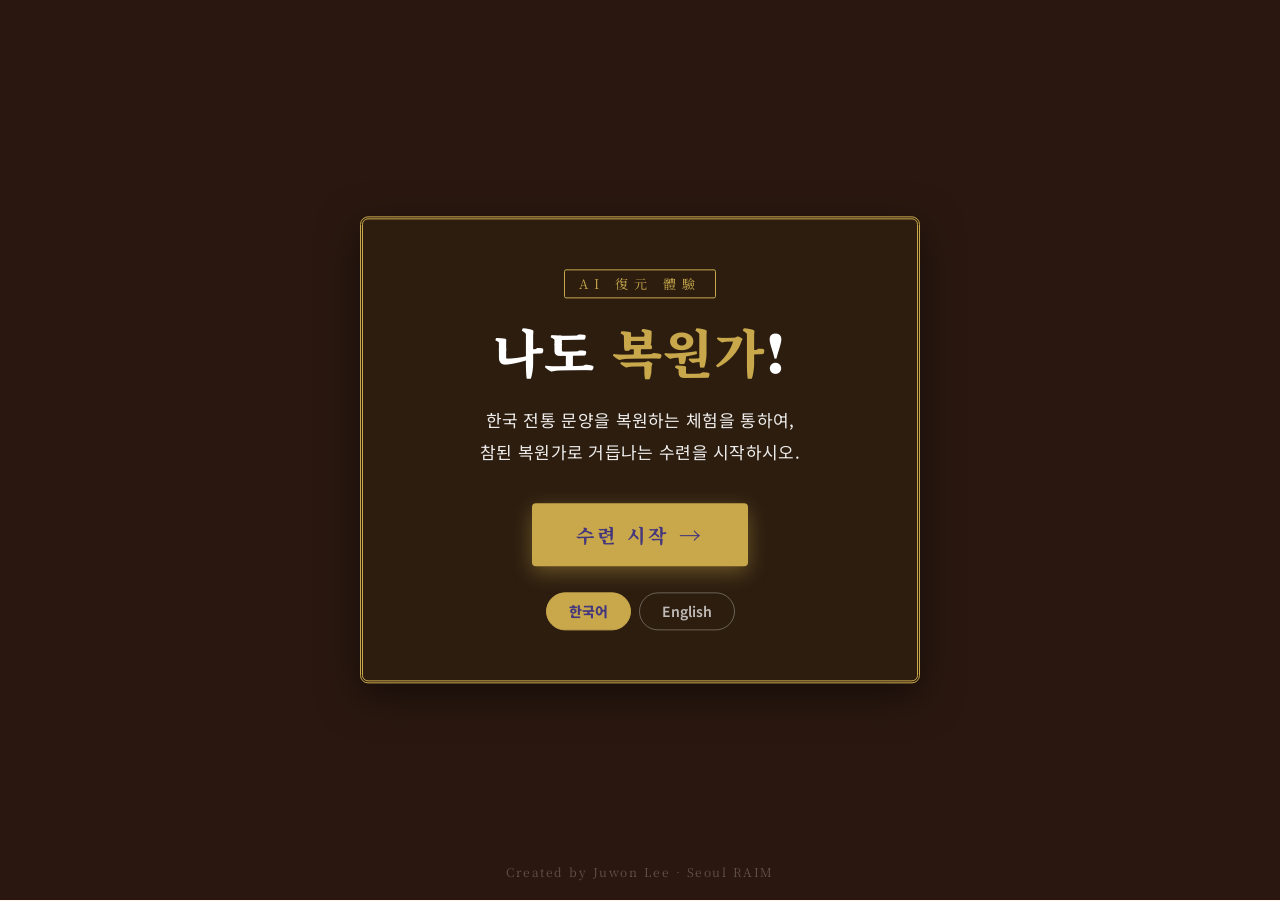
==== commit beb5f83b: "Update footer credit text to "Created by Juwon Lee · Seoul RAIM" Co-Authored-By: Claude Opus 4.8 <no" ====
--- a/index.html
+++ b/index.html
@@ -35,7 +35,7 @@
               color:rgba(255,255,255,0.25);
               font-family:'Noto Serif KR', serif;
               font-size:12px; letter-spacing:1.5px;">
-    Copyright &copy; 2026. juwon lee &nbsp;All rights reserved.
+    Created by Juwon Lee &middot; Seoul RAIM
   </div>
   
   <!-- 가운데 콘텐츠 -->
